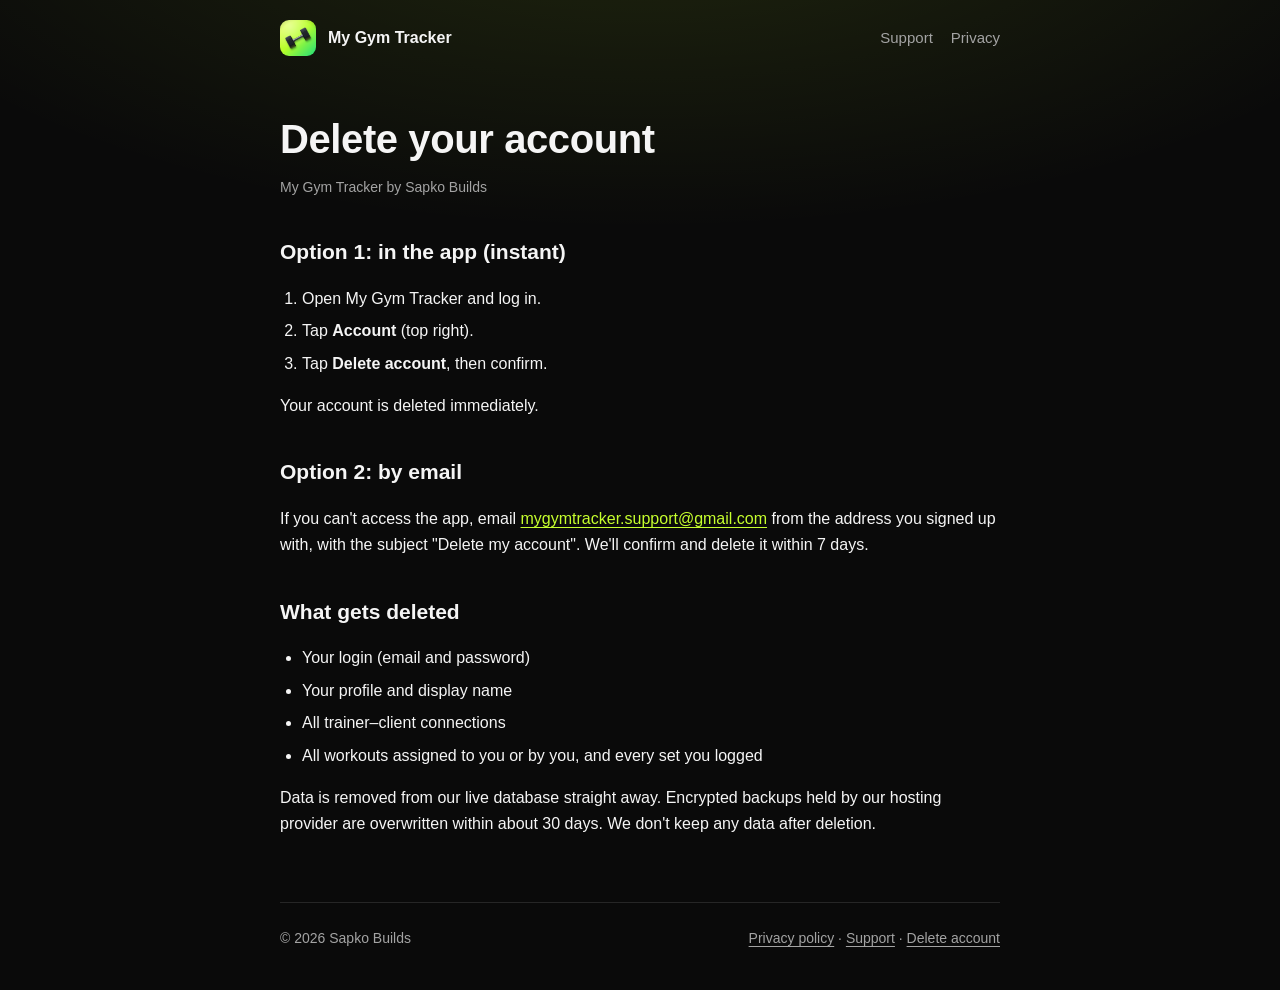
==== delete-account.html @ f6c27ceb "Add files via upload" ====
<!doctype html>
<html lang="en">
<head>
  <meta charset="utf-8">
  <meta name="viewport" content="width=device-width, initial-scale=1">
  <title>Delete your account · My Gym Tracker</title>
  <meta name="description" content="How to delete your My Gym Tracker account and data.">
  <link rel="icon" href="favicon.png">
  <link rel="stylesheet" href="style.css">
</head>
<body>
  <div class="wrap">
    <header class="site">
      <a class="brand" href="./"><img src="icon.png" alt="">My Gym Tracker</a>
      <nav>
        <a href="support.html">Support</a>
        <a href="privacy.html">Privacy</a>
      </nav>
    </header>

    <article>
      <h1>Delete your account</h1>
      <p class="meta">My Gym Tracker by Sapko Builds</p>

      <h2>Option 1: in the app (instant)</h2>
      <ol>
        <li>Open My Gym Tracker and log in.</li>
        <li>Tap <strong>Account</strong> (top right).</li>
        <li>Tap <strong>Delete account</strong>, then confirm.</li>
      </ol>
      <p>Your account is deleted immediately.</p>

      <h2>Option 2: by email</h2>
      <p>If you can't access the app, email
        <a href="mailto:mygymtracker.support@gmail.com?subject=Delete%20my%20account">mygymtracker.support@gmail.com</a>
        from the address you signed up with, with the subject "Delete my account". We'll confirm and delete
        it within 7 days.</p>

      <h2>What gets deleted</h2>
      <ul>
        <li>Your login (email and password)</li>
        <li>Your profile and display name</li>
        <li>All trainer–client connections</li>
        <li>All workouts assigned to you or by you, and every set you logged</li>
      </ul>
      <p>Data is removed from our live database straight away. Encrypted backups held by our hosting
        provider are overwritten within about 30 days. We don't keep any data after deletion.</p>
    </article>

    <footer class="site">
      <span>© 2026 Sapko Builds</span>
      <span><a href="privacy.html">Privacy policy</a> · <a href="support.html">Support</a> · <a href="delete-account.html">Delete account</a></span>
    </footer>
  </div>
</body>
</html>
---- style.css ----
:root {
  --bg: #0a0a0a;
  --surface: #141414;
  --border: #262626;
  --text: #f5f5f5;
  --muted: #a3a3a3;
  --accent: #c6ff2e;
  --accent-2: #22e37e;
  --radius: 16px;
  color-scheme: dark;
}

* { box-sizing: border-box; }

html { -webkit-text-size-adjust: 100%; }

body {
  margin: 0;
  background:
    radial-gradient(1200px 500px at 50% -120px, rgba(198, 255, 46, 0.12), transparent 70%),
    var(--bg);
  color: var(--text);
  font: 16px/1.65 Inter, -apple-system, BlinkMacSystemFont, "Segoe UI", Roboto, sans-serif;
}

a { color: var(--accent); text-underline-offset: 3px; }
a:hover { color: #e6ff4a; }

.wrap { max-width: 760px; margin: 0 auto; padding: 0 20px; }

header.site {
  display: flex;
  align-items: center;
  justify-content: space-between;
  gap: 16px;
  padding: 20px 0;
}
.brand { display: flex; align-items: center; gap: 12px; color: var(--text); text-decoration: none; font-weight: 700; }
.brand img { width: 36px; height: 36px; border-radius: 9px; }
nav { display: flex; gap: 18px; flex-wrap: wrap; }
nav a { color: var(--muted); text-decoration: none; font-size: 15px; }
nav a:hover, nav a[aria-current="page"] { color: var(--text); }

.hero { text-align: center; padding: 56px 0 40px; }
.hero img { width: 112px; height: 112px; border-radius: 26px; box-shadow: 0 20px 60px rgba(182, 255, 42, 0.25); }
.hero h1 { font-size: clamp(34px, 7vw, 52px); line-height: 1.1; margin: 28px 0 14px; letter-spacing: -0.02em; }
.hero h1 span {
  background: linear-gradient(90deg, var(--accent), var(--accent-2));
  -webkit-background-clip: text;
  background-clip: text;
  color: transparent;
}
.hero p { color: var(--muted); font-size: 18px; max-width: 520px; margin: 0 auto; }

.grid { display: grid; grid-template-columns: repeat(auto-fit, minmax(200px, 1fr)); gap: 14px; margin: 40px 0; }
.card {
  background: var(--surface);
  border: 1px solid var(--border);
  border-radius: var(--radius);
  padding: 20px;
}
.card h3 { margin: 0 0 6px; font-size: 17px; }
.card p { margin: 0; color: var(--muted); font-size: 15px; }

article { padding: 24px 0 48px; }
article h1 { font-size: clamp(30px, 6vw, 40px); line-height: 1.15; margin: 16px 0 6px; letter-spacing: -0.01em; }
article h2 { font-size: 21px; margin: 36px 0 8px; }
article .meta { color: var(--muted); font-size: 14px; margin-bottom: 28px; }
article ul, article ol { padding-left: 22px; }
article li { margin: 6px 0; }
.note {
  background: var(--surface);
  border: 1px solid var(--border);
  border-left: 3px solid var(--accent);
  border-radius: 10px;
  padding: 14px 16px;
  margin: 20px 0;
}
table { width: 100%; border-collapse: collapse; margin: 12px 0; font-size: 15px; }
th, td { text-align: left; padding: 10px 12px; border-bottom: 1px solid var(--border); vertical-align: top; }
th { color: var(--muted); font-weight: 600; }
.table-wrap { overflow-x: auto; }

.button {
  display: inline-block;
  background: linear-gradient(90deg, var(--accent), var(--accent-2));
  color: #0a0a0a;
  font-weight: 700;
  padding: 12px 20px;
  border-radius: 12px;
  text-decoration: none;
}
.button:hover { color: #0a0a0a; filter: brightness(1.05); }

footer.site {
  border-top: 1px solid var(--border);
  color: var(--muted);
  font-size: 14px;
  padding: 24px 0 40px;
  display: flex;
  justify-content: space-between;
  gap: 16px;
  flex-wrap: wrap;
}
footer.site a { color: var(--muted); }
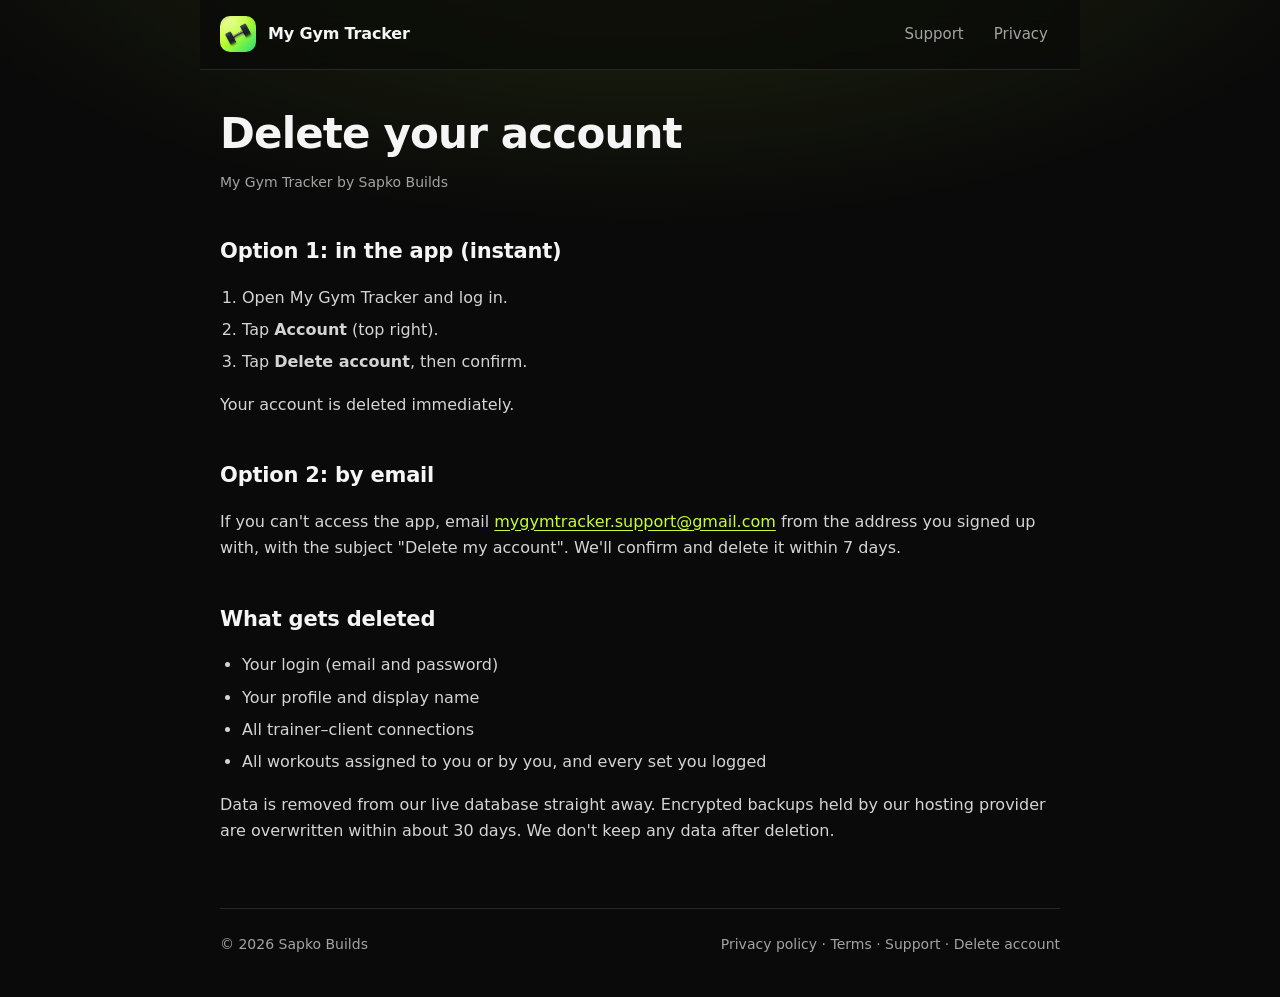
==== commit 8b09a553: "Refresh site design, add Terms page, and harden pages - Redesign landing page: how-it-works steps, i" ====
--- a/delete-account.html
+++ b/delete-account.html
@@ -5,19 +5,25 @@
   <meta name="viewport" content="width=device-width, initial-scale=1">
   <title>Delete your account · My Gym Tracker</title>
   <meta name="description" content="How to delete your My Gym Tracker account and data.">
+  <meta http-equiv="Content-Security-Policy" content="default-src 'none'; style-src 'self'; img-src 'self'; font-src 'self'; connect-src 'none'; script-src 'none'; base-uri 'none'; form-action 'none'">
+  <meta name="referrer" content="strict-origin-when-cross-origin">
+  <meta name="theme-color" content="#0a0a0a">
   <link rel="icon" href="favicon.png">
   <link rel="stylesheet" href="style.css">
 </head>
 <body>
+  <a class="skip" href="#main">Skip to content</a>
+
   <div class="wrap">
     <header class="site">
       <a class="brand" href="./"><img src="icon.png" alt="">My Gym Tracker</a>
-      <nav>
+      <nav aria-label="Main">
         <a href="support.html">Support</a>
         <a href="privacy.html">Privacy</a>
       </nav>
     </header>
 
+    <main id="main">
     <article>
       <h1>Delete your account</h1>
       <p class="meta">My Gym Tracker by Sapko Builds</p>
@@ -46,10 +52,11 @@
       <p>Data is removed from our live database straight away. Encrypted backups held by our hosting
         provider are overwritten within about 30 days. We don't keep any data after deletion.</p>
     </article>
+    </main>
 
     <footer class="site">
       <span>© 2026 Sapko Builds</span>
-      <span><a href="privacy.html">Privacy policy</a> · <a href="support.html">Support</a> · <a href="delete-account.html">Delete account</a></span>
+      <span><a href="privacy.html">Privacy policy</a> · <a href="terms.html">Terms</a> · <a href="support.html">Support</a> · <a href="delete-account.html">Delete account</a></span>
     </footer>
   </div>
 </body>
--- a/style.css
+++ b/style.css
@@ -1,97 +1,337 @@
+/* My Gym Tracker · site styles
+   Dark-first, lime accent. No external fonts or scripts (keeps the CSP strict). */
+
 :root {
   --bg: #0a0a0a;
   --surface: #141414;
+  --surface-2: #1c1c1c;
   --border: #262626;
   --text: #f5f5f5;
   --muted: #a3a3a3;
   --accent: #c6ff2e;
   --accent-2: #22e37e;
+  --accent-ink: #0a0a0a;
+  --focus: #c6ff2e;
   --radius: 16px;
+  --radius-sm: 10px;
+  --shadow: 0 20px 60px rgba(182, 255, 42, 0.18);
   color-scheme: dark;
 }
 
 * { box-sizing: border-box; }
 
-html { -webkit-text-size-adjust: 100%; }
+html {
+  -webkit-text-size-adjust: 100%;
+  scroll-behavior: smooth;
+}
 
 body {
   margin: 0;
+  min-height: 100vh;
   background:
-    radial-gradient(1200px 500px at 50% -120px, rgba(198, 255, 46, 0.12), transparent 70%),
+    radial-gradient(1100px 520px at 50% -140px, rgba(198, 255, 46, 0.14), transparent 70%),
     var(--bg);
   color: var(--text);
-  font: 16px/1.65 Inter, -apple-system, BlinkMacSystemFont, "Segoe UI", Roboto, sans-serif;
-}
-
-a { color: var(--accent); text-underline-offset: 3px; }
+  font: 16px/1.65 Inter, -apple-system, BlinkMacSystemFont, "Segoe UI", Roboto, system-ui, sans-serif;
+  -webkit-font-smoothing: antialiased;
+}
+
+img { max-width: 100%; display: block; }
+
+a { color: var(--accent); text-underline-offset: 3px; transition: color .15s ease; }
 a:hover { color: #e6ff4a; }
 
-.wrap { max-width: 760px; margin: 0 auto; padding: 0 20px; }
-
+:focus-visible {
+  outline: 3px solid var(--focus);
+  outline-offset: 3px;
+  border-radius: 6px;
+}
+
+.skip {
+  position: absolute;
+  left: 16px;
+  top: -60px;
+  background: var(--accent);
+  color: var(--accent-ink);
+  padding: 10px 16px;
+  border-radius: 10px;
+  font-weight: 700;
+  text-decoration: none;
+  z-index: 100;
+}
+.skip:focus { top: 12px; color: var(--accent-ink); }
+
+.wrap { max-width: 880px; margin: 0 auto; padding: 0 20px; }
+
+/* ---------- Header ---------- */
 header.site {
+  position: sticky;
+  top: 0;
+  z-index: 50;
   display: flex;
   align-items: center;
   justify-content: space-between;
   gap: 16px;
-  padding: 20px 0;
-}
-.brand { display: flex; align-items: center; gap: 12px; color: var(--text); text-decoration: none; font-weight: 700; }
-.brand img { width: 36px; height: 36px; border-radius: 9px; }
-nav { display: flex; gap: 18px; flex-wrap: wrap; }
-nav a { color: var(--muted); text-decoration: none; font-size: 15px; }
-nav a:hover, nav a[aria-current="page"] { color: var(--text); }
-
-.hero { text-align: center; padding: 56px 0 40px; }
-.hero img { width: 112px; height: 112px; border-radius: 26px; box-shadow: 0 20px 60px rgba(182, 255, 42, 0.25); }
-.hero h1 { font-size: clamp(34px, 7vw, 52px); line-height: 1.1; margin: 28px 0 14px; letter-spacing: -0.02em; }
-.hero h1 span {
+  margin: 0 -20px;
+  padding: 14px 20px;
+  background: rgba(10, 10, 10, 0.72);
+  -webkit-backdrop-filter: saturate(160%) blur(12px);
+  backdrop-filter: saturate(160%) blur(12px);
+  border-bottom: 1px solid var(--border);
+}
+
+.brand {
+  display: flex;
+  align-items: center;
+  gap: 12px;
+  color: var(--text);
+  text-decoration: none;
+  font-weight: 700;
+  letter-spacing: -0.01em;
+}
+.brand:hover { color: var(--text); }
+.brand img { width: 36px; height: 36px; border-radius: 10px; }
+
+nav { display: flex; gap: 6px; flex-wrap: wrap; }
+nav a {
+  color: var(--muted);
+  text-decoration: none;
+  font-size: 15px;
+  font-weight: 500;
+  padding: 8px 12px;
+  border-radius: 999px;
+  transition: background .15s ease, color .15s ease;
+}
+nav a:hover { color: var(--text); background: var(--surface); }
+nav a[aria-current="page"] { color: var(--accent-ink); background: var(--accent); }
+
+/* ---------- Hero ---------- */
+.hero {
+  text-align: center;
+  padding: 64px 0 48px;
+}
+.hero .app-icon {
+  width: 112px;
+  height: 112px;
+  margin: 0 auto;
+  border-radius: 26px;
+  box-shadow: var(--shadow);
+}
+.eyebrow {
+  display: inline-flex;
+  align-items: center;
+  gap: 8px;
+  margin: 0 0 20px;
+  padding: 6px 14px;
+  border: 1px solid var(--border);
+  border-radius: 999px;
+  background: var(--surface);
+  color: var(--muted);
+  font-size: 14px;
+}
+.eyebrow::before {
+  content: "";
+  width: 8px;
+  height: 8px;
+  border-radius: 50%;
+  background: var(--accent-2);
+  box-shadow: 0 0 0 4px rgba(34, 227, 126, 0.18);
+}
+.hero h1 {
+  font-size: clamp(36px, 7.5vw, 58px);
+  line-height: 1.06;
+  margin: 22px 0 16px;
+  letter-spacing: -0.03em;
+}
+.hero h1 .grad,
+.gradient-text {
   background: linear-gradient(90deg, var(--accent), var(--accent-2));
   -webkit-background-clip: text;
   background-clip: text;
   color: transparent;
 }
-.hero p { color: var(--muted); font-size: 18px; max-width: 520px; margin: 0 auto; }
-
-.grid { display: grid; grid-template-columns: repeat(auto-fit, minmax(200px, 1fr)); gap: 14px; margin: 40px 0; }
+.lede {
+  color: var(--muted);
+  font-size: 18px;
+  max-width: 560px;
+  margin: 0 auto;
+}
+.actions {
+  display: flex;
+  gap: 12px;
+  justify-content: center;
+  flex-wrap: wrap;
+  margin-top: 28px;
+}
+
+/* ---------- Buttons ---------- */
+.button {
+  display: inline-flex;
+  align-items: center;
+  gap: 8px;
+  background: linear-gradient(90deg, var(--accent), var(--accent-2));
+  color: var(--accent-ink);
+  font-weight: 700;
+  padding: 13px 22px;
+  border-radius: 14px;
+  text-decoration: none;
+  box-shadow: 0 8px 24px rgba(198, 255, 46, 0.2);
+  transition: transform .15s ease, box-shadow .15s ease, filter .15s ease;
+}
+.button:hover { color: var(--accent-ink); filter: brightness(1.05); transform: translateY(-1px); }
+.button:active { transform: translateY(0); }
+
+.button-ghost {
+  display: inline-flex;
+  align-items: center;
+  gap: 8px;
+  color: var(--text);
+  font-weight: 600;
+  padding: 13px 22px;
+  border-radius: 14px;
+  border: 1px solid var(--border);
+  background: var(--surface);
+  text-decoration: none;
+  transition: border-color .15s ease, background .15s ease;
+}
+.button-ghost:hover { color: var(--text); border-color: #3a3a3a; background: var(--surface-2); }
+
+/* ---------- Icons ---------- */
+.icon {
+  width: 22px;
+  height: 22px;
+  fill: none;
+  stroke: currentColor;
+  stroke-width: 2;
+  stroke-linecap: round;
+  stroke-linejoin: round;
+}
+.icon-badge {
+  display: grid;
+  place-items: center;
+  width: 44px;
+  height: 44px;
+  margin-bottom: 14px;
+  border-radius: 12px;
+  color: var(--accent);
+  background: rgba(198, 255, 46, 0.1);
+  border: 1px solid rgba(198, 255, 46, 0.22);
+}
+
+/* ---------- Feature cards ---------- */
+.section-title {
+  text-align: center;
+  font-size: clamp(26px, 4vw, 34px);
+  letter-spacing: -0.02em;
+  line-height: 1.2;
+  margin: 56px 0 10px;
+}
+.section-sub {
+  text-align: center;
+  color: var(--muted);
+  margin: 0 auto 28px;
+  max-width: 520px;
+}
+
+.grid {
+  display: grid;
+  grid-template-columns: repeat(auto-fit, minmax(220px, 1fr));
+  gap: 14px;
+  margin: 0 0 8px;
+}
 .card {
   background: var(--surface);
   border: 1px solid var(--border);
   border-radius: var(--radius);
-  padding: 20px;
-}
-.card h3 { margin: 0 0 6px; font-size: 17px; }
+  padding: 22px;
+  transition: border-color .2s ease, transform .2s ease;
+}
+.card:hover { border-color: #333; transform: translateY(-2px); }
+.card h3 { margin: 0 0 6px; font-size: 17px; letter-spacing: -0.01em; }
 .card p { margin: 0; color: var(--muted); font-size: 15px; }
 
-article { padding: 24px 0 48px; }
-article h1 { font-size: clamp(30px, 6vw, 40px); line-height: 1.15; margin: 16px 0 6px; letter-spacing: -0.01em; }
-article h2 { font-size: 21px; margin: 36px 0 8px; }
+/* ---------- How it works ---------- */
+.steps {
+  list-style: none;
+  padding: 0;
+  margin: 0;
+  display: grid;
+  grid-template-columns: repeat(auto-fit, minmax(220px, 1fr));
+  gap: 14px;
+  counter-reset: step;
+}
+.steps li {
+  position: relative;
+  background: var(--surface);
+  border: 1px solid var(--border);
+  border-radius: var(--radius);
+  padding: 22px 22px 22px 70px;
+}
+.steps li::before {
+  counter-increment: step;
+  content: counter(step);
+  position: absolute;
+  left: 20px;
+  top: 20px;
+  display: grid;
+  place-items: center;
+  width: 36px;
+  height: 36px;
+  border-radius: 50%;
+  background: var(--accent);
+  color: var(--accent-ink);
+  font-weight: 800;
+}
+.steps h3 { margin: 0 0 4px; font-size: 17px; }
+.steps p { margin: 0; color: var(--muted); font-size: 15px; }
+
+/* ---------- CTA band ---------- */
+.cta {
+  margin: 56px 0 24px;
+  padding: 36px 28px;
+  text-align: center;
+  border-radius: 22px;
+  border: 1px solid rgba(198, 255, 46, 0.25);
+  background:
+    radial-gradient(600px 240px at 50% 0%, rgba(198, 255, 46, 0.16), transparent 70%),
+    var(--surface);
+}
+.cta h2 { margin: 0 0 8px; font-size: clamp(24px, 4vw, 30px); letter-spacing: -0.02em; }
+.cta p { margin: 0 auto 22px; color: var(--muted); max-width: 480px; }
+
+/* ---------- Article (legal + support pages) ---------- */
+article { padding: 28px 0 48px; }
+article h1 {
+  font-size: clamp(32px, 6vw, 42px);
+  line-height: 1.12;
+  margin: 12px 0 8px;
+  letter-spacing: -0.02em;
+}
+article h2 { font-size: 21px; margin: 40px 0 8px; letter-spacing: -0.01em; }
+article h3 { font-size: 17px; margin: 28px 0 6px; }
+article p, article li { color: #d4d4d4; }
 article .meta { color: var(--muted); font-size: 14px; margin-bottom: 28px; }
 article ul, article ol { padding-left: 22px; }
 article li { margin: 6px 0; }
+article a { word-break: break-word; }
+
 .note {
   background: var(--surface);
   border: 1px solid var(--border);
   border-left: 3px solid var(--accent);
-  border-radius: 10px;
-  padding: 14px 16px;
+  border-radius: var(--radius-sm);
+  padding: 16px 18px;
   margin: 20px 0;
-}
+  color: #d4d4d4;
+}
+
 table { width: 100%; border-collapse: collapse; margin: 12px 0; font-size: 15px; }
-th, td { text-align: left; padding: 10px 12px; border-bottom: 1px solid var(--border); vertical-align: top; }
+th, td { text-align: left; padding: 12px; border-bottom: 1px solid var(--border); vertical-align: top; }
 th { color: var(--muted); font-weight: 600; }
-.table-wrap { overflow-x: auto; }
-
-.button {
-  display: inline-block;
-  background: linear-gradient(90deg, var(--accent), var(--accent-2));
-  color: #0a0a0a;
-  font-weight: 700;
-  padding: 12px 20px;
-  border-radius: 12px;
-  text-decoration: none;
-}
-.button:hover { color: #0a0a0a; filter: brightness(1.05); }
-
+td { color: #d4d4d4; }
+.table-wrap { overflow-x: auto; border-radius: var(--radius-sm); }
+
+/* ---------- Footer ---------- */
 footer.site {
   border-top: 1px solid var(--border);
   color: var(--muted);
@@ -99,7 +339,26 @@
   padding: 24px 0 40px;
   display: flex;
   justify-content: space-between;
-  gap: 16px;
+  align-items: center;
+  gap: 12px 16px;
   flex-wrap: wrap;
 }
-footer.site a { color: var(--muted); }
+footer.site a { color: var(--muted); text-decoration: none; }
+footer.site a:hover { color: var(--text); text-decoration: underline; }
+
+/* ---------- Small screens ---------- */
+@media (max-width: 560px) {
+  body { font-size: 15px; }
+  .hero { padding: 40px 0 32px; }
+  .lede { font-size: 17px; }
+  .actions .button, .actions .button-ghost { width: 100%; justify-content: center; }
+  header.site { flex-direction: column; align-items: flex-start; gap: 10px; padding-top: 14px; }
+  nav a { padding: 6px 10px; }
+  .cta { padding: 28px 20px; }
+  footer.site { flex-direction: column; align-items: flex-start; }
+}
+
+@media (prefers-reduced-motion: reduce) {
+  html { scroll-behavior: auto; }
+  *, *::before, *::after { transition: none !important; animation: none !important; }
+}
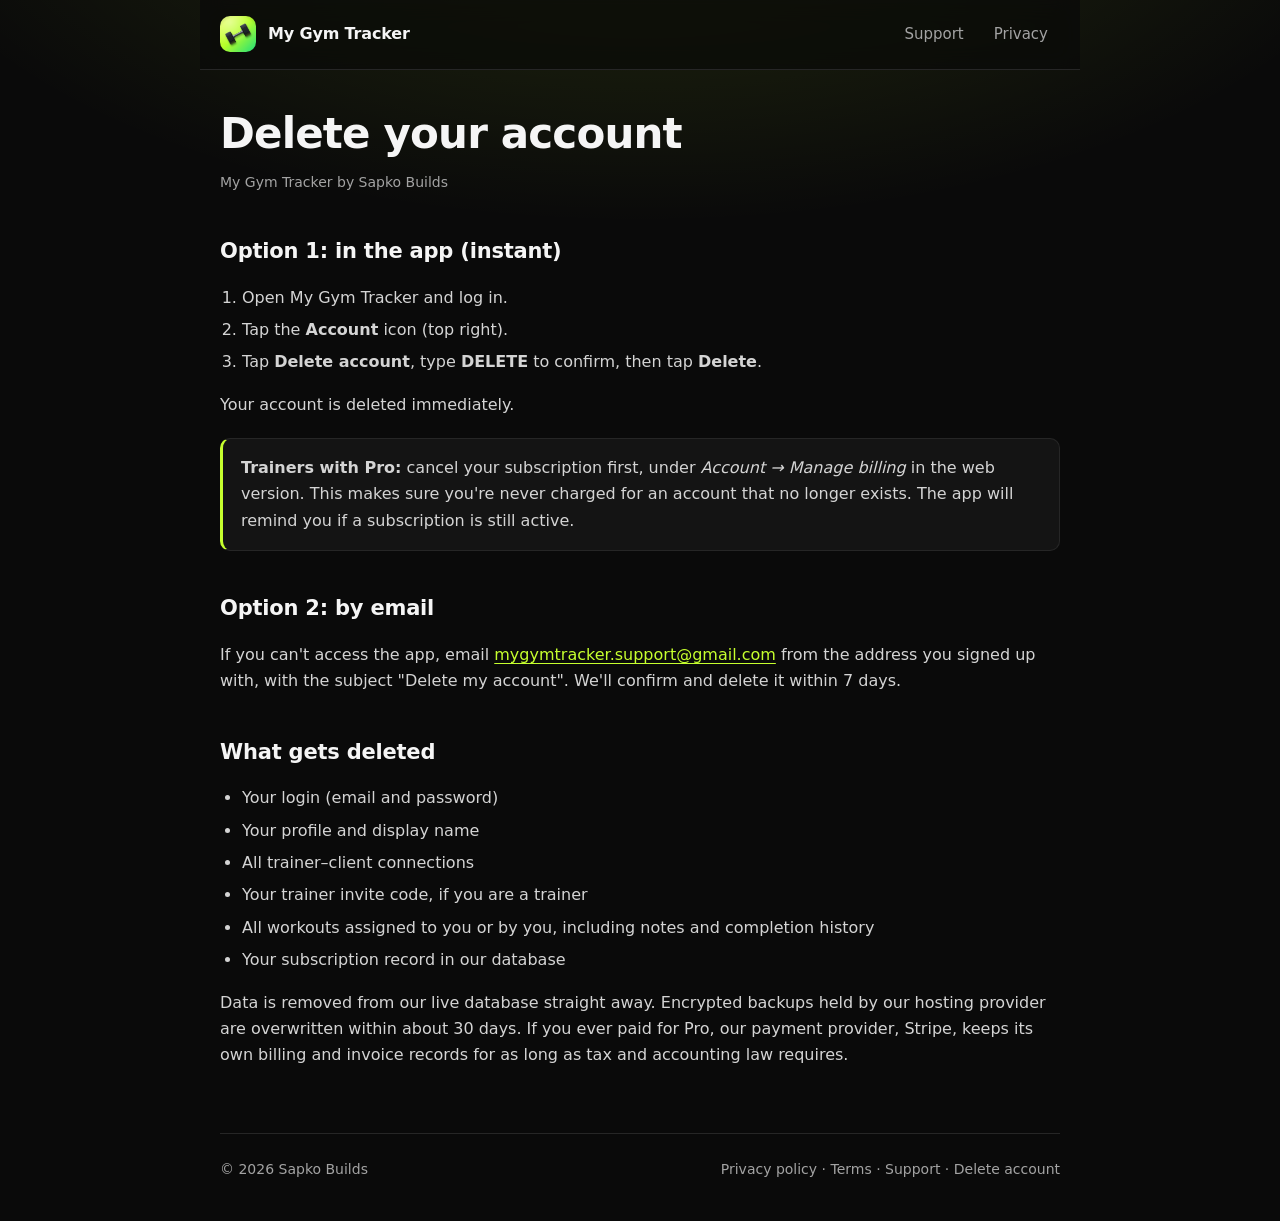
==== commit a37ce07b: "Make website and legal pages match the app as built The privacy policy, support FAQ and landing page" ====
--- a/delete-account.html
+++ b/delete-account.html
@@ -31,10 +31,16 @@
       <h2>Option 1: in the app (instant)</h2>
       <ol>
         <li>Open My Gym Tracker and log in.</li>
-        <li>Tap <strong>Account</strong> (top right).</li>
-        <li>Tap <strong>Delete account</strong>, then confirm.</li>
+        <li>Tap the <strong>Account</strong> icon (top right).</li>
+        <li>Tap <strong>Delete account</strong>, type <strong>DELETE</strong> to confirm, then tap
+          <strong>Delete</strong>.</li>
       </ol>
       <p>Your account is deleted immediately.</p>
+      <div class="note">
+        <strong>Trainers with Pro:</strong> cancel your subscription first, under <em>Account → Manage
+        billing</em> in the web version. This makes sure you're never charged for an account that no
+        longer exists. The app will remind you if a subscription is still active.
+      </div>
 
       <h2>Option 2: by email</h2>
       <p>If you can't access the app, email
@@ -47,10 +53,14 @@
         <li>Your login (email and password)</li>
         <li>Your profile and display name</li>
         <li>All trainer–client connections</li>
-        <li>All workouts assigned to you or by you, and every set you logged</li>
+        <li>Your trainer invite code, if you are a trainer</li>
+        <li>All workouts assigned to you or by you, including notes and completion history</li>
+        <li>Your subscription record in our database</li>
       </ul>
       <p>Data is removed from our live database straight away. Encrypted backups held by our hosting
-        provider are overwritten within about 30 days. We don't keep any data after deletion.</p>
+        provider are overwritten within about 30 days. If you ever paid for Pro, our payment provider,
+        Stripe, keeps its own billing and invoice records for as long as tax and accounting law
+        requires.</p>
     </article>
     </main>
 
--- a/style.css
+++ b/style.css
@@ -233,11 +233,17 @@
   max-width: 520px;
 }
 
+/* 1 column on phones, 2x2 on tablets, 4 across on desktop (never a lone 3+1 row) */
 .grid {
   display: grid;
-  grid-template-columns: repeat(auto-fit, minmax(220px, 1fr));
+  grid-template-columns: 1fr;
   gap: 14px;
   margin: 0 0 8px;
+}
+@media (min-width: 540px) { .grid { grid-template-columns: repeat(2, 1fr); } }
+@media (min-width: 860px) {
+  .grid { grid-template-columns: repeat(4, 1fr); }
+  .grid .card { padding: 20px; }
 }
 .card {
   background: var(--surface);
